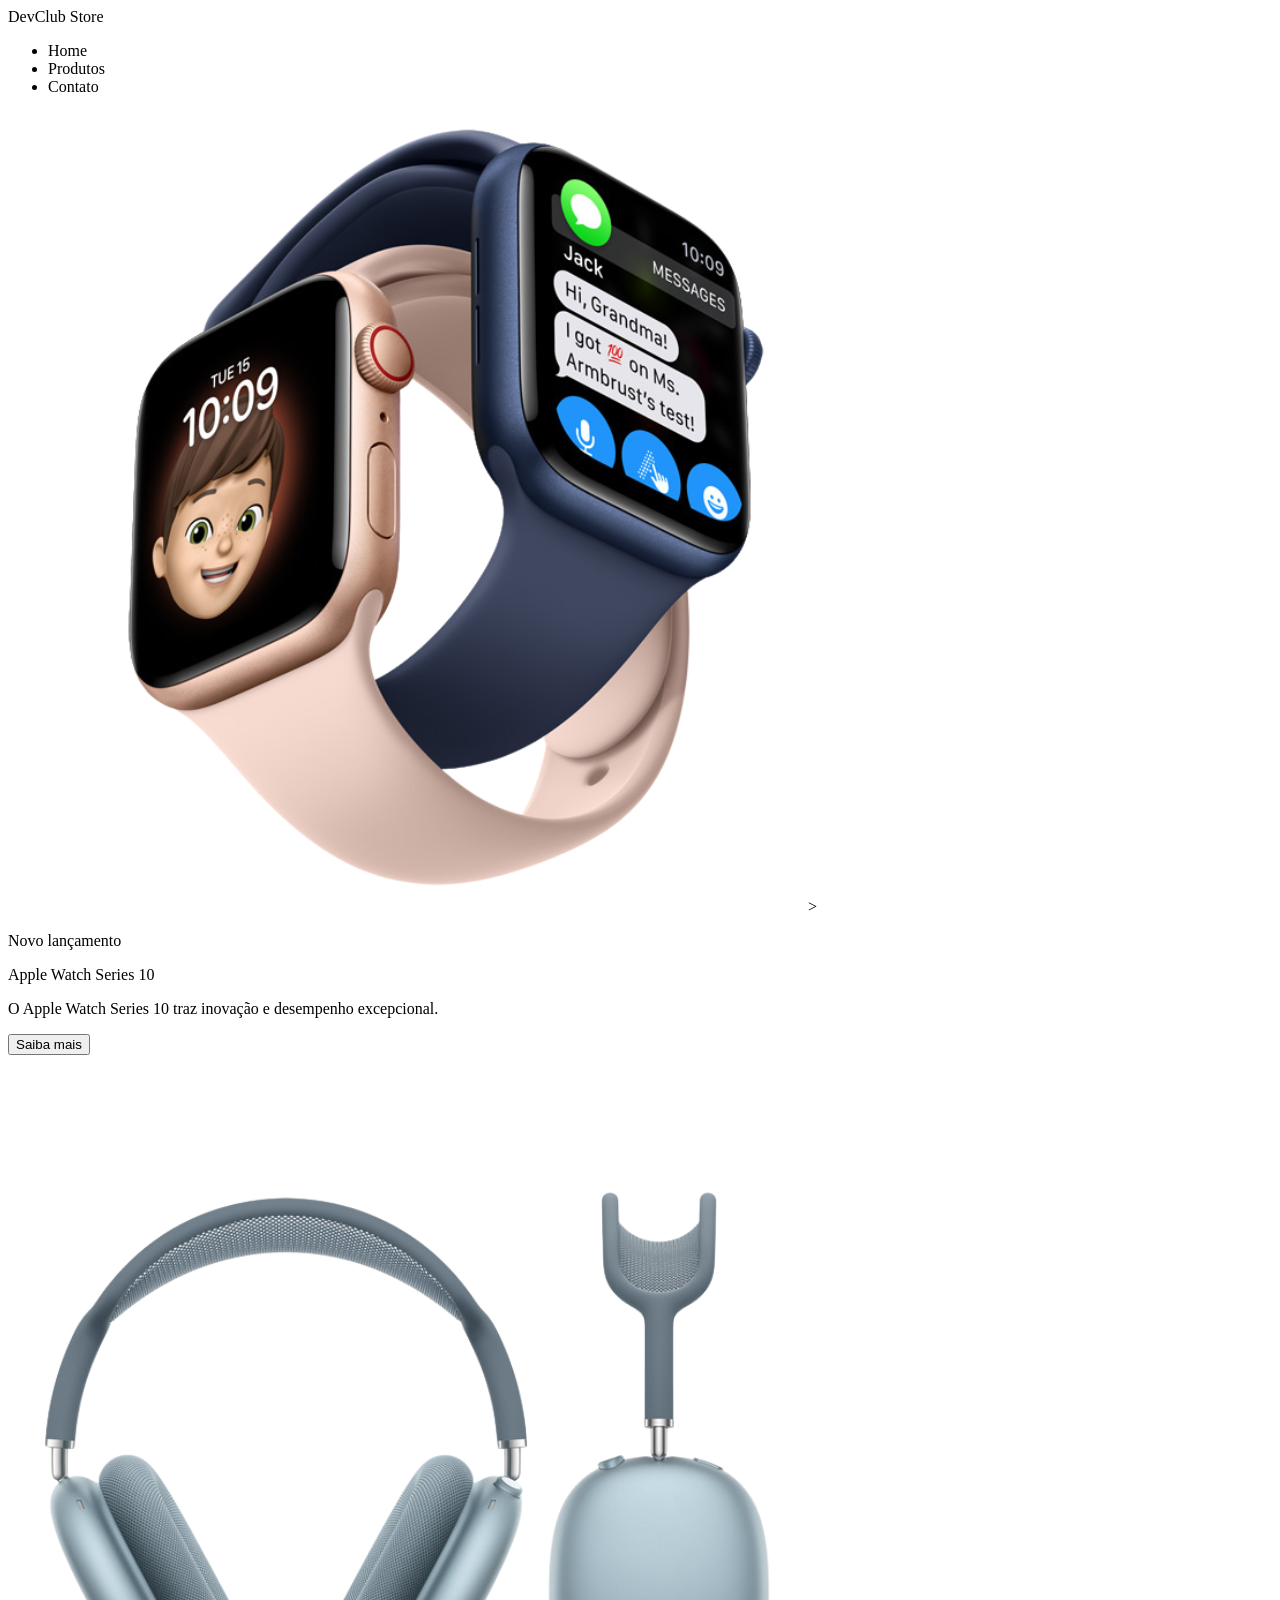
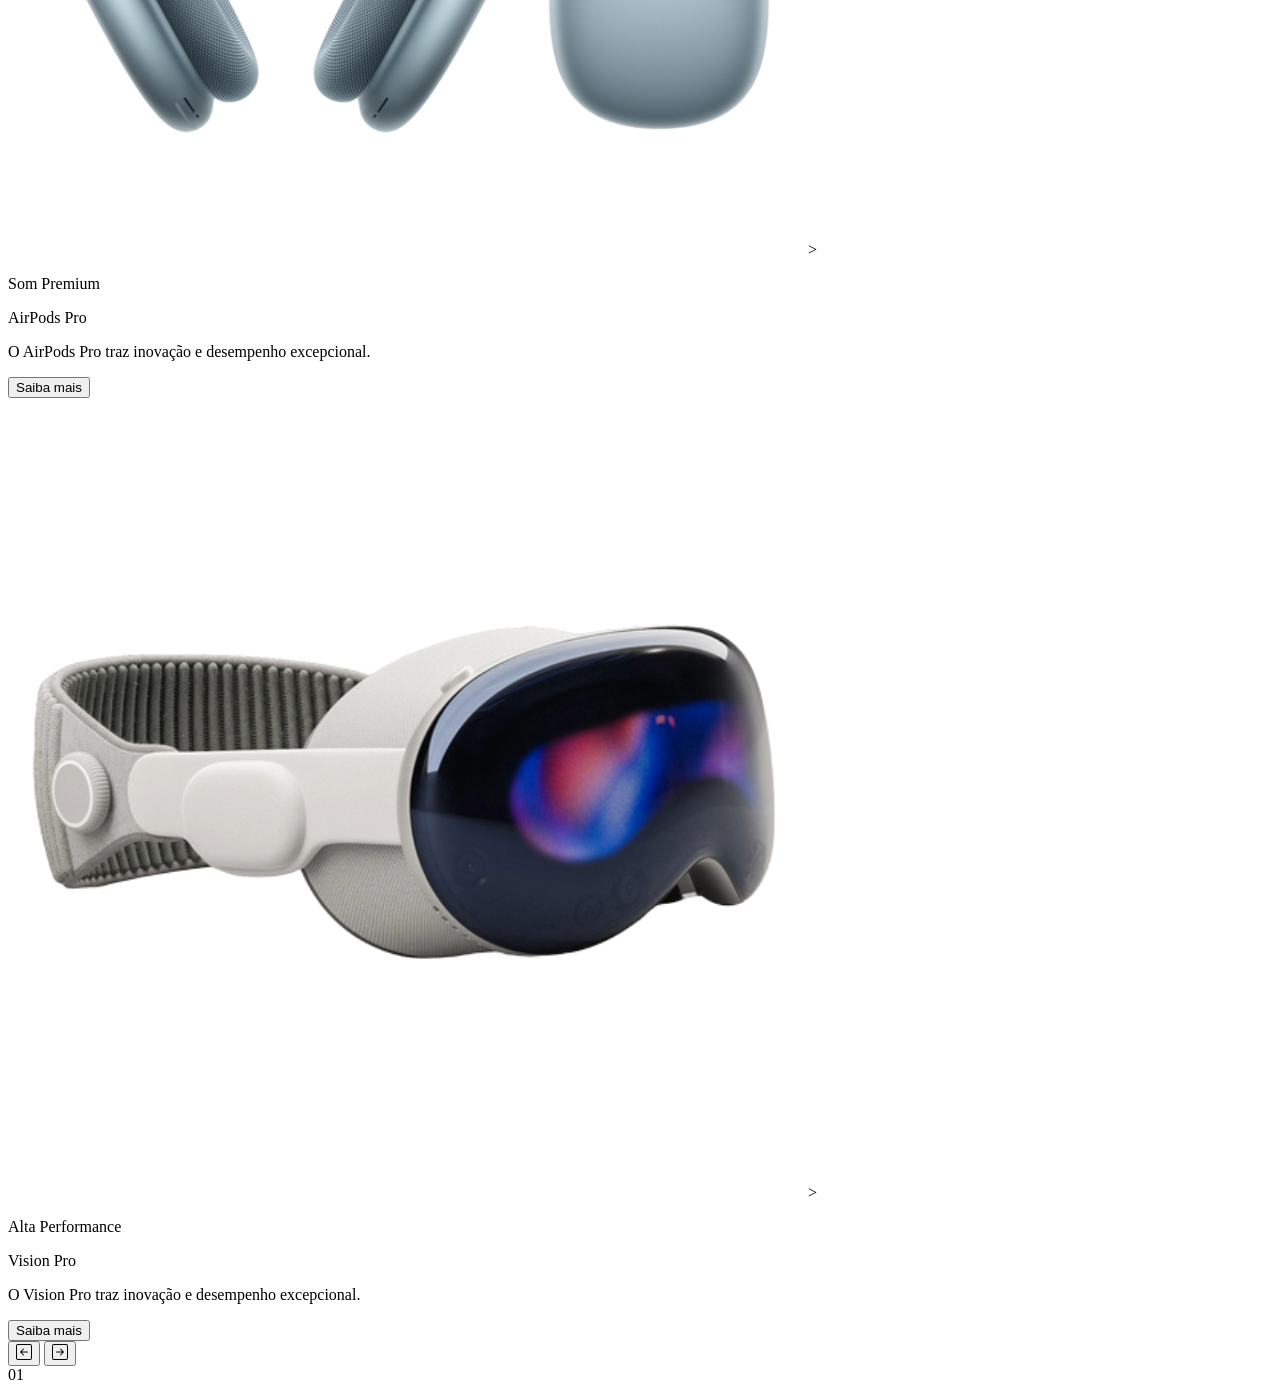
==== index.html @ e4e0f659 "curso victor" ====
<!DOCTYPE html>
<html lang="pt-br">

<head>
    <meta charset="UTF-8">
    <meta name="viewport" content="width=device-width, initial-scale=1.0">
    <title>DevClub Store</title>
</head>

<body>
    <header>
        <div class="logo">DevClub Store</div>
        <nav>
            <ul>
                <li>Home</li>
                <li>Produtos</li>
                <li>Contato</li>
            </ul>
        </nav>
    </header>

    <main class="container">
        <div class="tech-circle">
            <div class="circle"></div>
            <div class="circle"></div>
            <div class="circle"></div>
            <div class="circle"></div>
        </div>

        <div class="list">

            <div class="item active">
                <div class="produtc-img">
                    <img src="img/apple-watch.png" alt="Apple Watch">>
                </div>
                <div class="content">
                    <p class="product-tag">Novo lançamento</p>
                    <p class="product-name">Apple Watch Series 10</p>
                    <p class="description">
                        O Apple Watch Series 10 traz inovação e desempenho excepcional.
                    </p>
                    <button class="btn">Saiba mais</button>
                </div>

            </div>

            <div class="item">

                <div class="produtc-img">
                    <img src="img/air-pods.png" alt="AirPods">>
                </div>
                <div class="content">
                    <p class="product-tag">Som Premium</p>
                    <p class="product-name">AirPods Pro</p>
                    <p class="description">
                        O AirPods Pro traz inovação e desempenho excepcional.
                    </p>
                    <button class="btn">Saiba mais</button>
                </div>

            </div>

            <div class="item">

                <div class="produtc-img">
                    <img src="img/vision-pro.png" alt="Vision Pro">>
                </div>
                <div class="content">
                    <p class="product-tag">Alta Performance</p>
                    <p class="product-name">Vision Pro</p>
                    <p class="description">
                        O Vision Pro traz inovação e desempenho excepcional.
                    </p>
                    <button class="btn">Saiba mais</button>
                </div>
            </div>
        </div>

        <div class="arrows">
            <button class="arrow-btn" id="prev">
                <svg xmlns="http://www.w3.org/2000/svg" width="16" height="16" fill="currentColor"
                    class="bi bi-arrow-left-square" viewBox="0 0 16 16">
                    <path fill-rule="evenodd"
                        d="M15 2a1 1 0 0 0-1-1H2a1 1 0 0 0-1 1v12a1 1 0 0 0 1 1h12a1 1 0 0 0 1-1zM0 2a2 2 0 0 1 2-2h12a2 2 0 0 1 2 2v12a2 2 0 0 1-2 2H2a2 2 0 0 1-2-2zm11.5 5.5a.5.5 0 0 1 0 1H5.707l2.147 2.146a.5.5 0 0 1-.708.708l-3-3a.5.5 0 0 1 0-.708l3-3a.5.5 0 1 1 .708.708L5.707 7.5z" />
                </svg>
            </button>
            <button>
                <svg xmlns="http://www.w3.org/2000/svg" width="16" height="16" fill="currentColor"
                    class="bi bi-arrow-right-square" viewBox="0 0 16 16">
                    <path fill-rule="evenodd"d="M15 2a1 1 0 0 0-1-1H2a1 1 0 0 0-1 1v12a1 1 0 0 0 1 1h12a1 1 0 0 0 1-1zM0 2a2 2 0 0 1 2-2h12a2 2 0 0 1 2 2v12a2 2 0 0 1-2 2H2a2 2 0 0 1-2-2zm4.5 5.5a.5.5 0 0 0 0 1h5.793l-2.147 2.146a.5.5 0 0 0 .708.708l3-3a.5.5 0 0 0 0-.708l-3-3a.5.5 0 1 0-.708.708L10.293 7.5z" />
                </svg>
            </button class="arrow-btn" id="next">
        </div>

        <div class="indicators">
            <div class="number">01</div>
            <div class="dots">
                <div class="dot active"></div>
                <div class="dot"></div>
                <div class="dot"></div>
            </div>
        </div>
    </main>
</body>

</html>
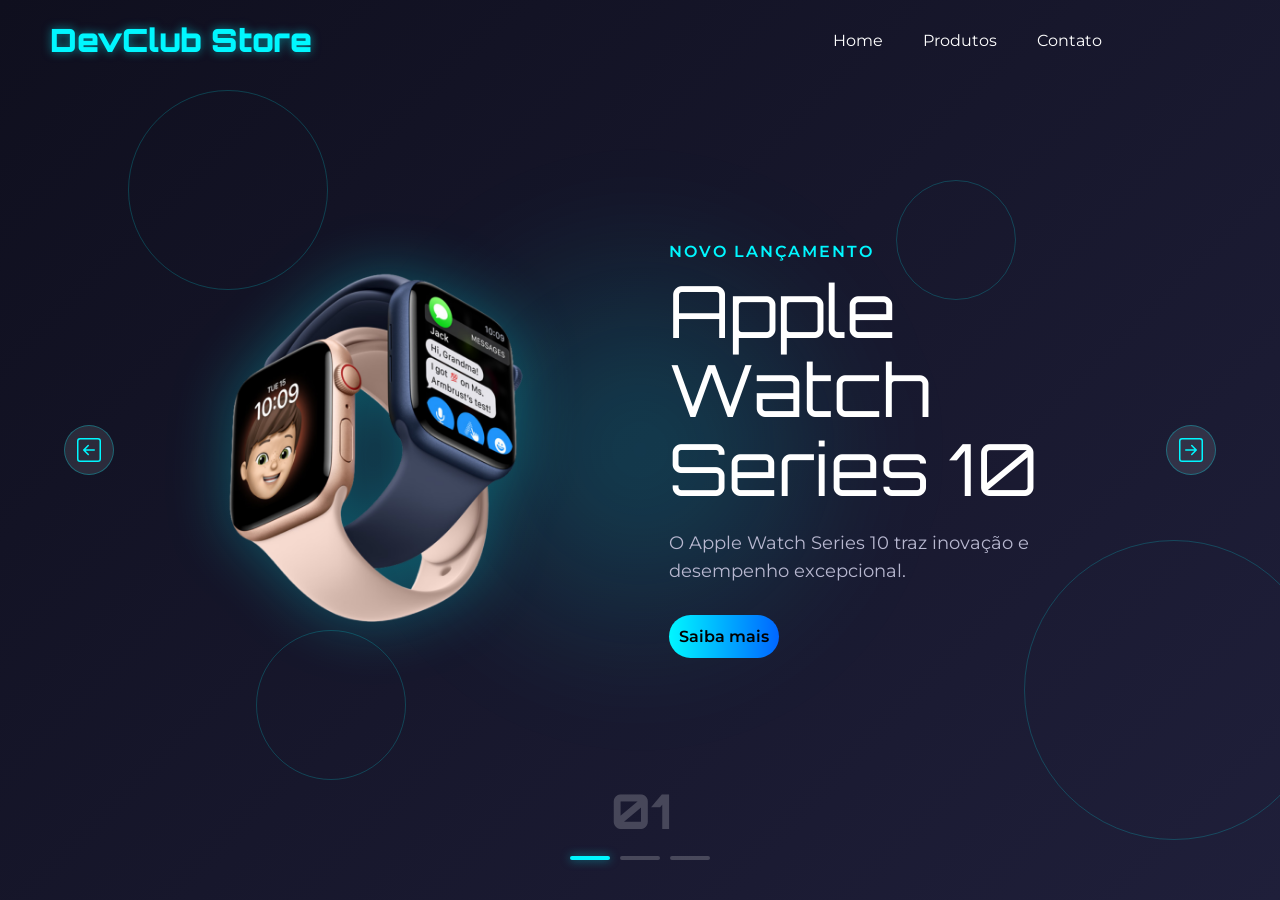
==== commit 4bfe961d: "git commit -m "Atualização geral do site"" ====
--- a/index.html
+++ b/index.html
@@ -4,6 +4,10 @@
 <head>
     <meta charset="UTF-8">
     <meta name="viewport" content="width=device-width, initial-scale=1.0">
+    <link rel="preconnect" href="https://fonts.googleapis.com">
+    <link rel="preconnect" href="https://fonts.gstatic.com" crossorigin>
+    <link href="https://fonts.googleapis.com/css2?family=Montserrat:ital,wght@0,100..900;1,100..900&family=Orbitron:wght@400..900&display=swap" rel="stylesheet">
+    <link rel="stylesheet" href="style.css">
     <title>DevClub Store</title>
 </head>
 
@@ -20,18 +24,18 @@
     </header>
 
     <main class="container">
-        <div class="tech-circle">
-            <div class="circle"></div>
-            <div class="circle"></div>
-            <div class="circle"></div>
-            <div class="circle"></div>
-        </div>
-
-        <div class="list">
-
+       <div class="tech-circle">
+        <div class="circle"></div>
+        <div class="circle"></div>
+        <div class="circle"></div>
+        <div class="circle"></div>
+       </div> 
+        
+       <div class="list">
+            
             <div class="item active">
-                <div class="produtc-img">
-                    <img src="img/apple-watch.png" alt="Apple Watch">>
+                <div class="product-img">
+                    <img src="img/apple-watch.png" alt="Apple Watch">
                 </div>
                 <div class="content">
                     <p class="product-tag">Novo lançamento</p>
@@ -41,13 +45,11 @@
                     </p>
                     <button class="btn">Saiba mais</button>
                 </div>
-
             </div>
 
             <div class="item">
-
-                <div class="produtc-img">
-                    <img src="img/air-pods.png" alt="AirPods">>
+                <div class="product-img">
+                    <img src="img/air-pods.png" alt="AirPods">
                 </div>
                 <div class="content">
                     <p class="product-tag">Som Premium</p>
@@ -57,13 +59,11 @@
                     </p>
                     <button class="btn">Saiba mais</button>
                 </div>
-
             </div>
 
             <div class="item">
-
-                <div class="produtc-img">
-                    <img src="img/vision-pro.png" alt="Vision Pro">>
+                <div class="product-img">
+                    <img src="img/vision-pro.png" alt="Vision Pro">
                 </div>
                 <div class="content">
                     <p class="product-tag">Alta Performance</p>
@@ -78,18 +78,15 @@
 
         <div class="arrows">
             <button class="arrow-btn" id="prev">
-                <svg xmlns="http://www.w3.org/2000/svg" width="16" height="16" fill="currentColor"
-                    class="bi bi-arrow-left-square" viewBox="0 0 16 16">
-                    <path fill-rule="evenodd"
-                        d="M15 2a1 1 0 0 0-1-1H2a1 1 0 0 0-1 1v12a1 1 0 0 0 1 1h12a1 1 0 0 0 1-1zM0 2a2 2 0 0 1 2-2h12a2 2 0 0 1 2 2v12a2 2 0 0 1-2 2H2a2 2 0 0 1-2-2zm11.5 5.5a.5.5 0 0 1 0 1H5.707l2.147 2.146a.5.5 0 0 1-.708.708l-3-3a.5.5 0 0 1 0-.708l3-3a.5.5 0 1 1 .708.708L5.707 7.5z" />
+                <svg xmlns="http://www.w3.org/2000/svg" width="16" height="16" fill="currentColor" class="bi bi-arrow-left-square" viewBox="0 0 16 16">
+                    <path fill-rule="evenodd" d="M15 2a1 1 0 0 0-1-1H2a1 1 0 0 0-1 1v12a1 1 0 0 0 1 1h12a1 1 0 0 0 1-1zM0 2a2 2 0 0 1 2-2h12a2 2 0 0 1 2 2v12a2 2 0 0 1-2 2H2a2 2 0 0 1-2-2zm11.5 5.5a.5.5 0 0 1 0 1H5.707l2.147 2.146a.5.5 0 0 1-.708.708l-3-3a.5.5 0 0 1 0-.708l3-3a.5.5 0 1 1 .708.708L5.707 7.5z" />
                 </svg>
             </button>
-            <button>
-                <svg xmlns="http://www.w3.org/2000/svg" width="16" height="16" fill="currentColor"
-                    class="bi bi-arrow-right-square" viewBox="0 0 16 16">
-                    <path fill-rule="evenodd"d="M15 2a1 1 0 0 0-1-1H2a1 1 0 0 0-1 1v12a1 1 0 0 0 1 1h12a1 1 0 0 0 1-1zM0 2a2 2 0 0 1 2-2h12a2 2 0 0 1 2 2v12a2 2 0 0 1-2 2H2a2 2 0 0 1-2-2zm4.5 5.5a.5.5 0 0 0 0 1h5.793l-2.147 2.146a.5.5 0 0 0 .708.708l3-3a.5.5 0 0 0 0-.708l-3-3a.5.5 0 1 0-.708.708L10.293 7.5z" />
+            <button class="arrow-btn" id="next">
+                <svg xmlns="http://www.w3.org/2000/svg" width="16" height="16" fill="currentColor" class="bi bi-arrow-right-square" viewBox="0 0 16 16">
+                    <path fill-rule="evenodd" d="M15 2a1 1 0 0 0-1-1H2a1 1 0 0 0-1 1v12a1 1 0 0 0 1 1h12a1 1 0 0 0 1-1zM0 2a2 2 0 0 1 2-2h12a2 2 0 0 1 2 2v12a2 2 0 0 1-2 2H2a2 2 0 0 1-2-2zm4.5 5.5a.5.5 0 0 0 0 1h5.793l-2.147 2.146a.5.5 0 0 0 .708.708l3-3a.5.5 0 0 0 0-.708l-3-3a.5.5 0 1 0-.708.708L10.293 7.5z" />
                 </svg>
-            </button class="arrow-btn" id="next">
+            </button>
         </div>
 
         <div class="indicators">
--- a/style.css
+++ b/style.css
@@ -0,0 +1,293 @@
+* {
+    margin: 0;
+    padding: 0;
+    box-sizing: border-box;
+    list-style: none;
+    font-family: "Montserrat", sans-serif;
+}
+
+body {
+    background-color: #0f0f0f;
+    color: #fff;
+    font-size: 16px;
+    overflow: hidden;
+}
+
+header {
+    position: fixed;
+    width: 90vw;
+    top: 0;
+    padding: 20px 50px;
+    display: flex;
+    justify-content: space-between;
+    align-items: center;
+    z-index: 3;
+}
+
+.logo {
+    font-family: "Orbitron", sans-serif;
+    font-size: 2rem;
+    font-weight: 900;
+    color: #00f7ff;
+    text-shadow: 0 0 10px rgba(0, 247, 255, 0.5);
+}
+
+header nav ul {
+    display: flex;
+    gap: 40px;
+}
+
+header nav ul li {
+    cursor: pointer;
+    position: relative;
+    padding: 5px 0;
+}
+
+header nav ul li::after {
+    content: '';
+    position: absolute;
+    left: 0;
+    bottom: 0;
+    width: 0;
+    height: 2px;
+    background-color: #00f7ff;
+    transition: width 0.5s ease;
+}
+
+header nav ul li:hover::after {
+    width: 100%;
+}
+
+.container {
+    height: 100vh;
+    position: relative;
+    background: linear-gradient(135deg, #0f0f1e 0%, #1f1f3a 100%);
+    overflow: hidden;
+}
+
+.container::before {
+    content: '';
+    width: 500px;
+    height: 500px;
+    border-radius: 50%;
+    background: radial-gradient(circle, rgba(0, 247, 255, 0.2) 0%, rgba(15, 15, 30, 0) 70%);
+    position: absolute;
+    top: 50%;
+    left: 50%;
+    transform: translate(-50%, -50%);
+    filter: blur(50px);
+    z-index: 1;
+    animation: pulse 4s infinite alternate;
+}
+
+@keyframes pulse {
+    0% {
+        opacity: 0.5;
+        transform: translate(-50%, -50%) scale(0.8);
+    }
+    100% {
+        opacity: 0;
+        transform: translate(-50%, -50%) scale(2);
+    }
+}
+
+.list {
+    width: 80%;
+    height: 100%;
+    margin: 0 auto;
+    position: relative;
+}
+
+.item {
+    position: absolute;
+    inset: 0;
+    display: flex;
+    justify-content: center;
+    align-items: center;
+    opacity: 0;
+}
+
+.active {
+    opacity: 1;
+}
+
+.product-img {
+    width: 45%;
+    height: 100%;
+    display: flex;
+    align-items: center;
+    justify-content: center;
+    position: relative;
+    z-index: 2;
+}
+
+.product-img img {
+    max-width: 80%;
+    max-height: 60%;
+    filter: drop-shadow(0 0 30px rgba(0, 247, 255, 0.3));
+}
+
+.content {
+    width: 55%;
+    padding: 80px;
+    display: flex;
+    align-items: flex-start;
+    justify-content: center;
+    z-index: 2;
+    flex-direction: column;
+}
+
+.product-tag {
+    font-size: 1rem;
+    text-transform: uppercase;
+    color: #00f7ff;
+    font-weight: 600;
+    letter-spacing: 2px;
+    margin-bottom: 10px;
+}
+
+.product-name {
+    font-size: 4.5rem;
+    font-family: "Orbitron", sans-serif;
+    line-height: 1.1;
+    margin-bottom: 20px;
+}
+
+.description {
+    font-size: 1.1rem;
+    color: #b8b8d0;
+    line-height: 1.6;
+    margin-bottom: 30px;
+    max-width: 600px;
+}
+
+.btn {
+    padding: 12px 10px;
+    background: linear-gradient(90deg, #00f7ff, #0066ff);
+    border-radius: 30px;
+    color: #000;
+    font-size: 1rem;
+    font-weight: 600;
+    cursor: pointer;
+    border: none;
+}
+
+.arrows {
+    position: absolute;
+    width: 90%;
+    display: flex;
+    justify-content: space-between;
+    top: 50%;
+    left: 50%;
+    transform: translate(-50%, -50%);
+    z-index: 10;
+    pointer-events: none;
+}
+
+.arrow-btn {
+    width: 50px;
+    height: 50px;
+    border-radius: 50%;
+    cursor: pointer;
+    background-color: rgba(255, 255, 255, 0.1);
+    border: 1px solid rgba(0, 247, 255, 0.3);
+    display: flex;
+    align-items: center;
+    justify-content: center;
+    color: #00f7ff;
+    transition: 0.3s;
+    pointer-events: auto;
+}
+
+.arrow-btn svg {
+    width: 24px;
+    height: 24px;
+}
+
+.arrow-btn:hover {
+    background-color: rgba(0, 247, 255, 0.2);
+    border-color: #00f7ff;
+    box-shadow: 0 0 15px rgba(0, 247, 255, 0.4);
+}
+
+
+.indicators {
+    position: absolute;
+    bottom: 40px;
+    left: 50%;
+    transform: translateX(-50%); /* Corrigido de 50% para -50% */
+    display: flex;
+    flex-direction: column;
+    align-items: center;
+    gap: 15px;
+    z-index: 5;
+}
+
+.number { 
+    font-family: "Orbitron", sans-serif;
+    font-size: 3rem;
+    font-weight: 800;
+    color: rgba(255, 255, 255, 0.2);
+}
+
+.dots{
+  display: flex;
+  gap: 10px; 
+}
+
+
+.dot{
+   width: 40px;
+    height: 4px;
+    background-color: rgba(255, 255, 255, 0.2);
+    border-radius: 2px;
+}
+
+
+.dot.active{
+    background-color: #00f7ff;
+    box-shadow: 0 0 10px rgba(0, 247, 255, 0.5);
+}
+
+.tech-circle{
+    position: absolute;
+    top: 0;
+    left: 0;
+    width: 100%;
+    height: 100%;
+    overflow: hidden;
+}
+
+.circle{
+    position: absolute;
+    border-radius: 50%;
+    border: 1px solid rgba(0, 247, 255, 0.2);
+}
+
+.circle:nth-child(1){
+    width: 200px;
+    height: 200px;
+    top: 10%;
+    left: 10%;
+}
+
+.circle:nth-child(2){
+    width: 300px;
+    height: 300px;
+    top: 60%;
+    left: 80%;
+}
+
+.circle:nth-child(3){
+    width: 150px;
+    height: 150px;
+    top: 70%;
+    left: 20%;
+}
+
+.circle:nth-child(4){
+    width: 120px;
+    height: 120px;
+    top: 20%;
+    left: 70%;
+}
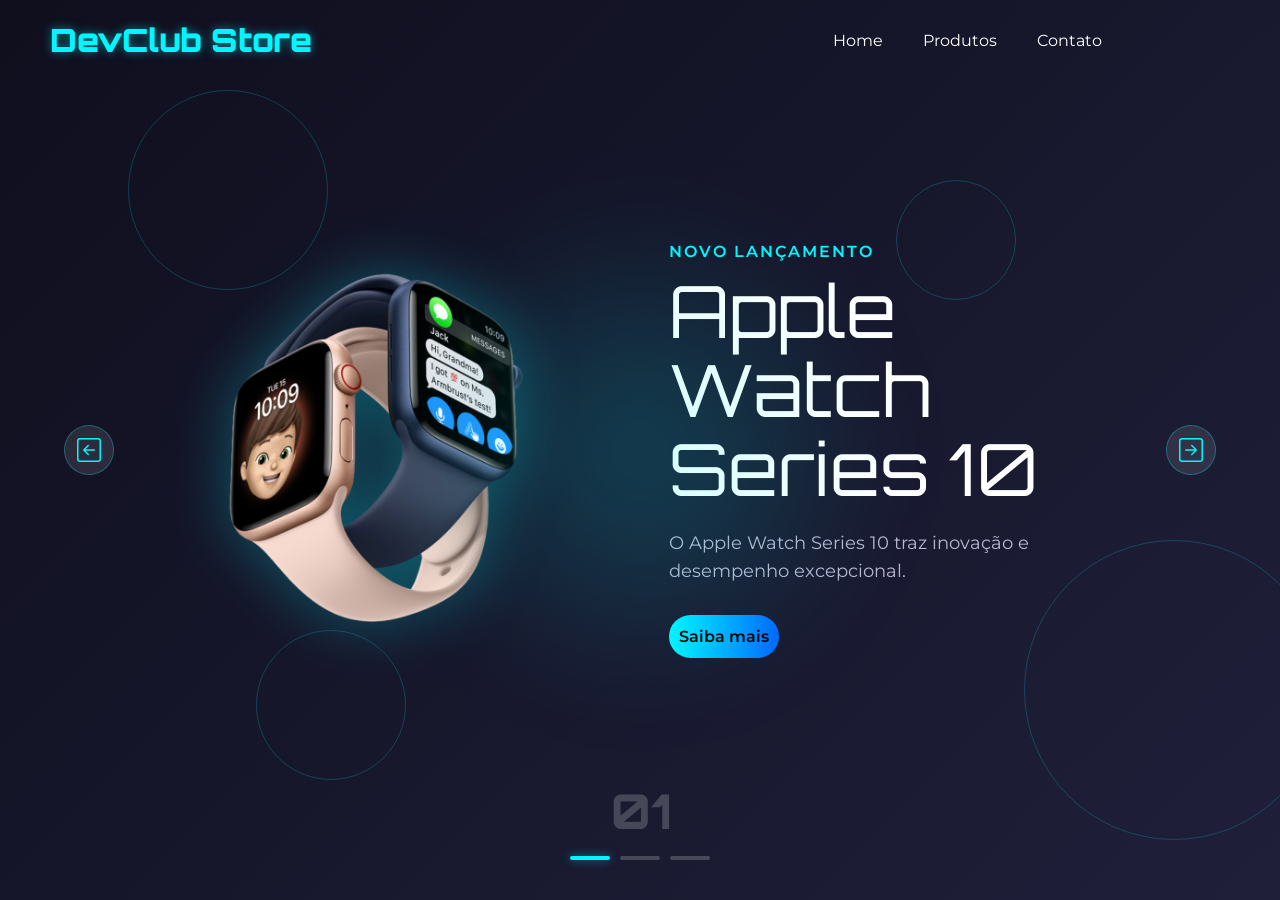
==== commit dc3322ae: "git commit -m "sua mensagem aqui"" ====
--- a/index.html
+++ b/index.html
@@ -98,6 +98,7 @@
             </div>
         </div>
     </main>
+<script src="scripts.js"></script>
 </body>
 
 </html>
--- a/style.css
+++ b/style.css
@@ -105,10 +105,15 @@
     justify-content: center;
     align-items: center;
     opacity: 0;
+
+    transform: translateX(100vw);
+    transition: transform 0.7 ease-in-out, opacity 0.7s ease-in-out;
+
 }
 
 .active {
     opacity: 1;
+    transform: translateX(0);
 }
 
 .product-img {
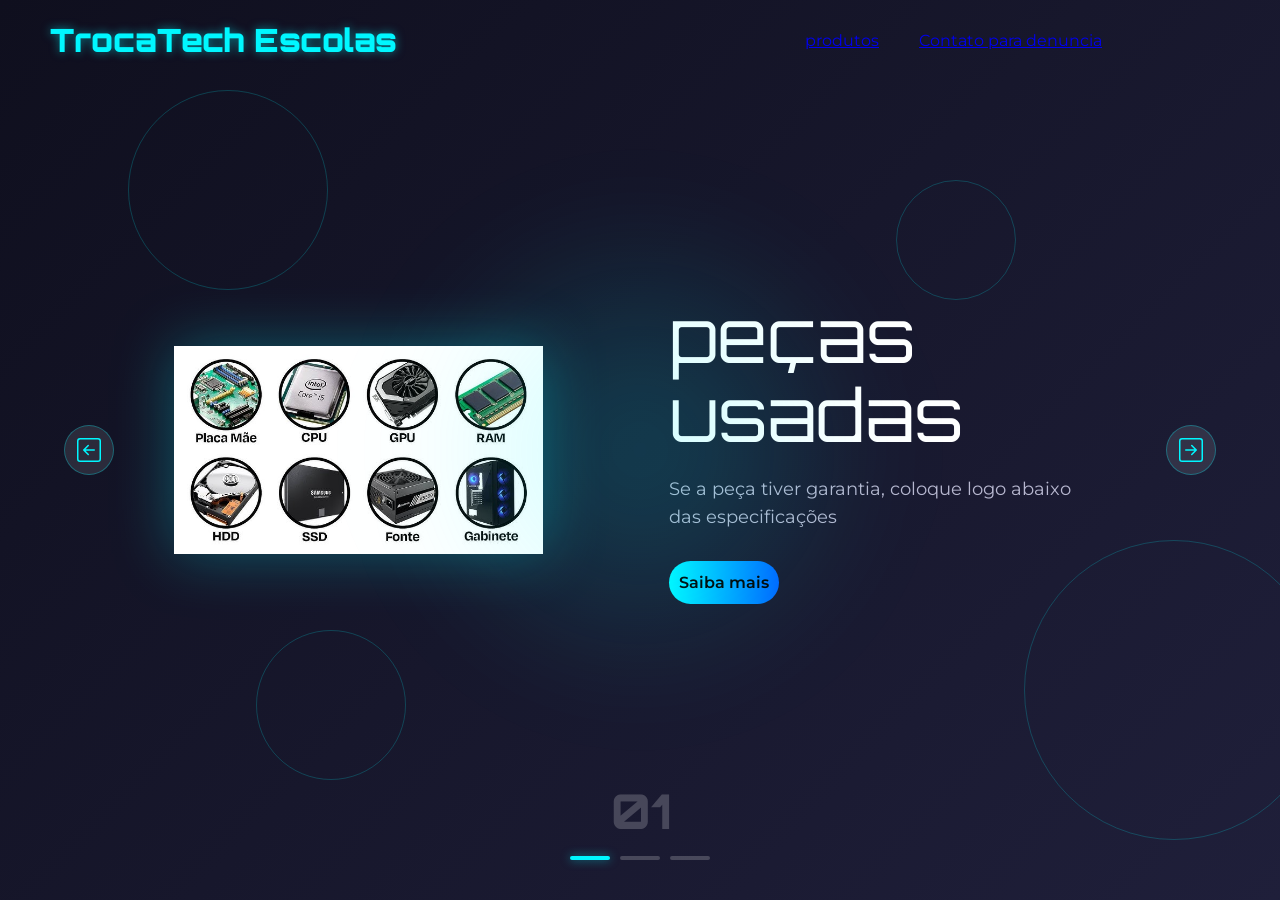
==== commit 1cc1dac1: "curso" ====
--- a/index.html
+++ b/index.html
@@ -13,12 +13,11 @@
 
 <body>
     <header>
-        <div class="logo">DevClub Store</div>
+        <div class="logo">TrocaTech Escolas</div>
         <nav>
             <ul>
-                <li>Home</li>
-                <li>Produtos</li>
-                <li>Contato</li>
+                <a href="segundapagina.html">produtos</a> 
+                <a href="denuncia.html">Contato para denuncia</a>
             </ul>
         </nav>
     </header>
@@ -35,13 +34,12 @@
             
             <div class="item active">
                 <div class="product-img">
-                    <img src="img/apple-watch.png" alt="Apple Watch">
+                    <img src="img/peça.jpg"Peça usadas">
                 </div>
                 <div class="content">
-                    <p class="product-tag">Novo lançamento</p>
-                    <p class="product-name">Apple Watch Series 10</p>
+                    <p class="product-name">peças usadas</p>
                     <p class="description">
-                        O Apple Watch Series 10 traz inovação e desempenho excepcional.
+                        Se a peça tiver garantia, coloque logo abaixo das especificações
                     </p>
                     <button class="btn">Saiba mais</button>
                 </div>
@@ -49,13 +47,12 @@
 
             <div class="item">
                 <div class="product-img">
-                    <img src="img/air-pods.png" alt="AirPods">
+                    <img src="img/minecontroladore.jpeg" alt="Mine Controlador">
                 </div>
                 <div class="content">
-                    <p class="product-tag">Som Premium</p>
-                    <p class="product-name">AirPods Pro</p>
+                    <p class="product-name">Mine Controladores</p>
                     <p class="description">
-                        O AirPods Pro traz inovação e desempenho excepcional.
+                        Se você está querendo trocar um microcontrolador por outro em um projeto
                     </p>
                     <button class="btn">Saiba mais</button>
                 </div>
@@ -63,13 +60,12 @@
 
             <div class="item">
                 <div class="product-img">
-                    <img src="img/vision-pro.png" alt="Vision Pro">
+                    <img src="img/livros.jpeg" alt="livros usasdos">
                 </div>
                 <div class="content">
-                    <p class="product-tag">Alta Performance</p>
-                    <p class="product-name">Vision Pro</p>
+                    <p class="product-name">Livros Usados</p>
                     <p class="description">
-                        O Vision Pro traz inovação e desempenho excepcional.
+                        Trocar livros é uma maneira incrível de fazer o conhecimento circular e ainda conquistar algo novo sem gastar nada
                     </p>
                     <button class="btn">Saiba mais</button>
                 </div>
